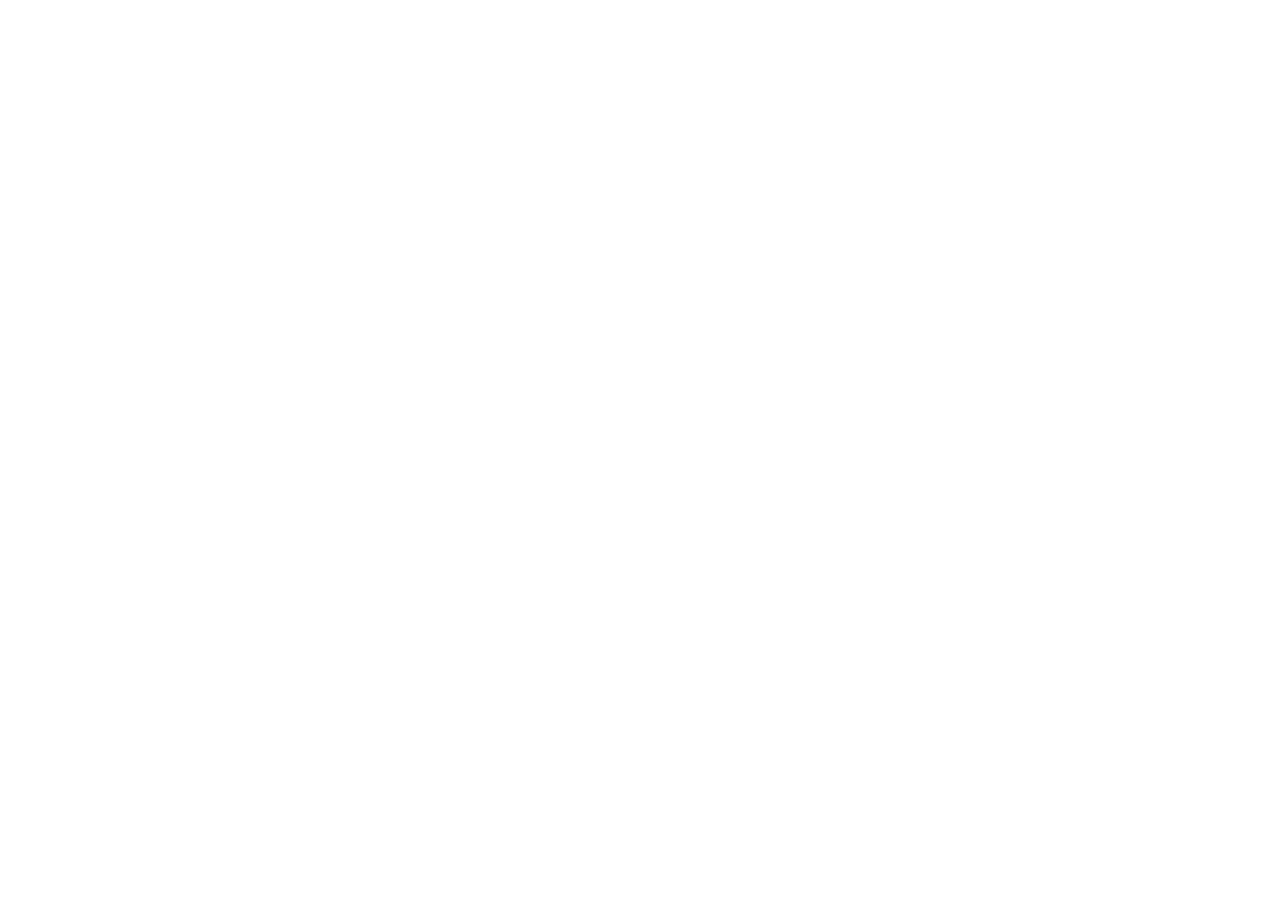
==== flexbox/index.html @ 09685cd9 "Init html" ====
<!DOCTYPE html>
<html lang="en">
<head>
    <meta charset="UTF-8">
    <meta name="viewport" content="width=device-width, initial-scale=1.0">
    <title>Flexing On Boxes</title>
    <link rel="stylesheet" href="style.css">
</head>
<body>
    
</body>
</html>
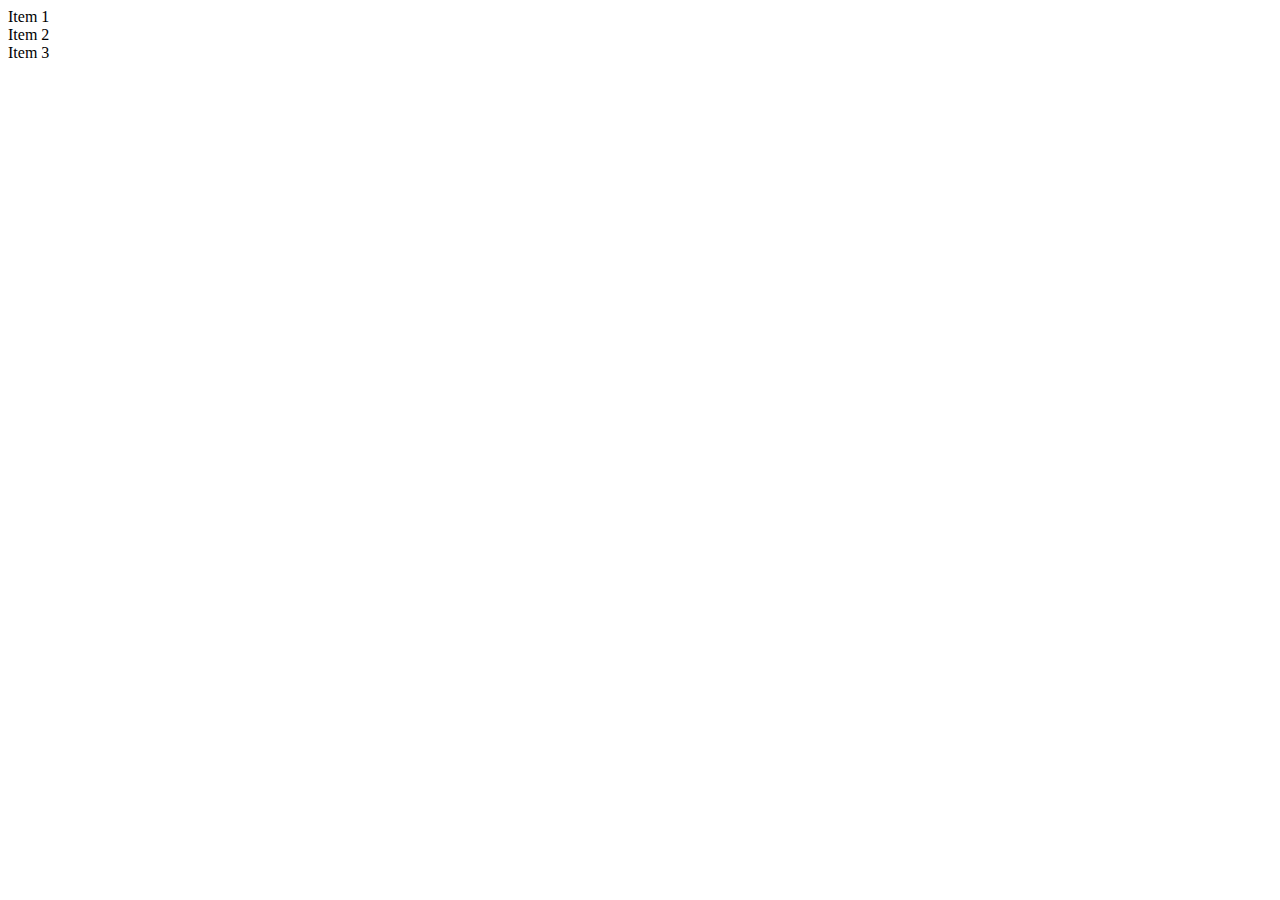
==== commit 91a3d247: "Add 3 base containers to html" ====
--- a/flexbox/index.html
+++ b/flexbox/index.html
@@ -7,6 +7,10 @@
     <link rel="stylesheet" href="style.css">
 </head>
 <body>
-    
+    <div class="container">
+        <div class="item item-1">Item 1</div>
+        <div class="item item-2">Item 2</div>
+        <div class="item item-3">Item 3</div>
+    </div>
 </body>
 </html>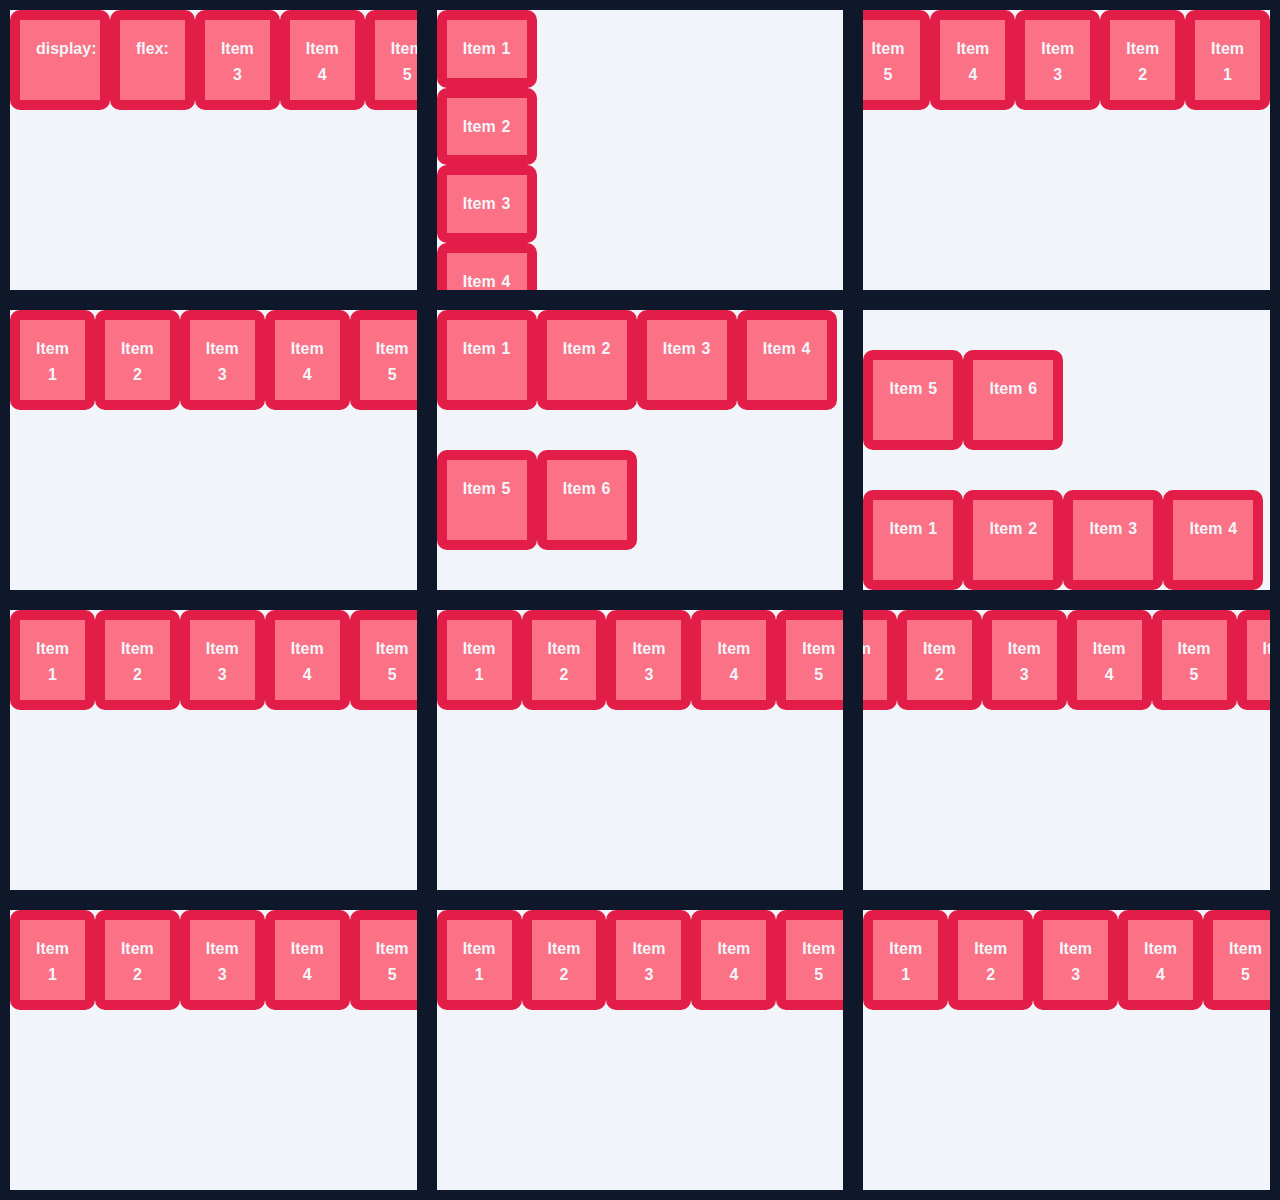
==== commit 090615ec: "Nowrap def removed" ====
--- a/flexbox/index.html
+++ b/flexbox/index.html
@@ -7,10 +7,102 @@
     <link rel="stylesheet" href="style.css">
 </head>
 <body>
+    <!-- Add Titles to boxes, mess with sizing -->
     <div class="container">
+        <div class="item item-1">display:</div>
+        <div class="item item-2">flex:</div>
+        <div class="item item-3">Item 3</div>
+        <div class="item item-4">Item 4</div>
+        <div class="item item-5">Item 5</div>
+        <div class="item item-6">Item 6</div>
+    </div>
+    <div class="row container">
         <div class="item item-1">Item 1</div>
         <div class="item item-2">Item 2</div>
         <div class="item item-3">Item 3</div>
+        <div class="item item-4">Item 4</div>
+        <div class="item item-5">Item 5</div>
+        <div class="item item-6">Item 6</div>
+    </div>
+    <div class="rowr container">
+        <div class="item item-1">Item 1</div>
+        <div class="item item-2">Item 2</div>
+        <div class="item item-3">Item 3</div>
+        <div class="item item-4">Item 4</div>
+        <div class="item item-5">Item 5</div>
+        <div class="item item-6">Item 6</div>
+    </div>
+    <div class="colr container">
+        <div class="item item-1">Item 1</div>
+        <div class="item item-2">Item 2</div>
+        <div class="item item-3">Item 3</div>
+        <div class="item item-4">Item 4</div>
+        <div class="item item-5">Item 5</div>
+        <div class="item item-6">Item 6</div>
+    </div>
+    <div class="wrap container">
+        <div class="item item-1">Item 1</div>
+        <div class="item item-2">Item 2</div>
+        <div class="item item-3">Item 3</div>
+        <div class="item item-4">Item 4</div>
+        <div class="item item-5">Item 5</div>
+        <div class="item item-6">Item 6</div>
+    </div>
+    <div class="wrapr container">
+        <div class="item item-1">Item 1</div>
+        <div class="item item-2">Item 2</div>
+        <div class="item item-3">Item 3</div>
+        <div class="item item-4">Item 4</div>
+        <div class="item item-5">Item 5</div>
+        <div class="item item-6">Item 6</div>
+    </div>
+    <div class="just container">
+        <div class="item item-1">Item 1</div>
+        <div class="item item-2">Item 2</div>
+        <div class="item item-3">Item 3</div>
+        <div class="item item-4">Item 4</div>
+        <div class="item item-5">Item 5</div>
+        <div class="item item-6">Item 6</div>
+    </div>
+    <div class="juste container">
+        <div class="item item-1">Item 1</div>
+        <div class="item item-2">Item 2</div>
+        <div class="item item-3">Item 3</div>
+        <div class="item item-4">Item 4</div>
+        <div class="item item-5">Item 5</div>
+        <div class="item item-6">Item 6</div>
+    </div>
+    <div class="justc container">
+        <div class="item item-1">Item 1</div>
+        <div class="item item-2">Item 2</div>
+        <div class="item item-3">Item 3</div>
+        <div class="item item-4">Item 4</div>
+        <div class="item item-5">Item 5</div>
+        <div class="item item-6">Item 6</div>
+    </div>
+    <div class="justb container">
+        <div class="item item-1">Item 1</div>
+        <div class="item item-2">Item 2</div>
+        <div class="item item-3">Item 3</div>
+        <div class="item item-4">Item 4</div>
+        <div class="item item-5">Item 5</div>
+        <div class="item item-6">Item 6</div>
+    </div>
+    <div class="justa container">
+        <div class="item item-1">Item 1</div>
+        <div class="item item-2">Item 2</div>
+        <div class="item item-3">Item 3</div>
+        <div class="item item-4">Item 4</div>
+        <div class="item item-5">Item 5</div>
+        <div class="item item-6">Item 6</div>
+    </div>
+    <div class="juste container">
+        <div class="item item-1">Item 1</div>
+        <div class="item item-2">Item 2</div>
+        <div class="item item-3">Item 3</div>
+        <div class="item item-4">Item 4</div>
+        <div class="item item-5">Item 5</div>
+        <div class="item item-6">Item 6</div>
     </div>
 </body>
 </html>--- a/flexbox/style.css
+++ b/flexbox/style.css
@@ -0,0 +1,100 @@
+/* BASE STYLES */
+:root {
+    --clr-dark: #0f172a;
+    --clr-light: #f1f5f9;
+    --clr-accent: #e11d48;
+}
+  
+*,
+*::before,
+*::after {
+    box-sizing: border-box;
+}
+
+body {
+    margin: 0;
+    padding: 0;
+    line-height: 1.6;
+    word-spacing: 1.4px;
+    font-family: "Roboto", sans-serif;
+    color: var(--clr-dark);
+    background-color: var(--clr-light);
+    display: flex;
+    justify-content: center;
+    align-items: center;
+    height: 100vh;
+    flex-wrap: wrap;
+}
+.container {
+    width: 400px;
+    height: 300px;
+    margin: 0 auto;
+    border: 10px solid var(--clr-dark);
+    flex-wrap: wrap;
+    overflow: auto;
+}
+  
+.item {
+    width: 100px;
+    height: 100px;
+    background-color: #fb7185;
+    padding: 1em;
+    font-weight: 700;
+    color: var(--clr-light);
+    text-align: center;
+    border: 10px solid var(--clr-accent);
+    border-radius: 10px;
+}
+  
+/* END OF BASE STYLES */
+.container {
+    display: flex;
+    flex: 1 1 auto;
+    flex-direction: row;/* def */
+    justify-content: flex-start;/* def */
+    flex-wrap: nowrap;/* def */
+}
+
+.row{
+    flex-direction: column;
+}
+
+.rowr {
+  flex-direction: row-reverse;
+}
+
+.colc{
+  flex-direction: column-reverse;
+}
+
+.wrap {
+  flex-wrap: wrap;
+}
+
+.wrapr{
+  flex-wrap: wrap-reverse;
+}
+
+.just {
+  justify-content: flex-start;
+}
+
+.juste {
+  justify-content: flex-end;
+}
+
+.justc {
+  justify-content: center;
+}
+
+.justb {
+  justify-content: space-between;
+}
+
+.justa {
+  justify-content: space-around;
+}
+
+.juste {
+  justify-content: space-evenly;
+}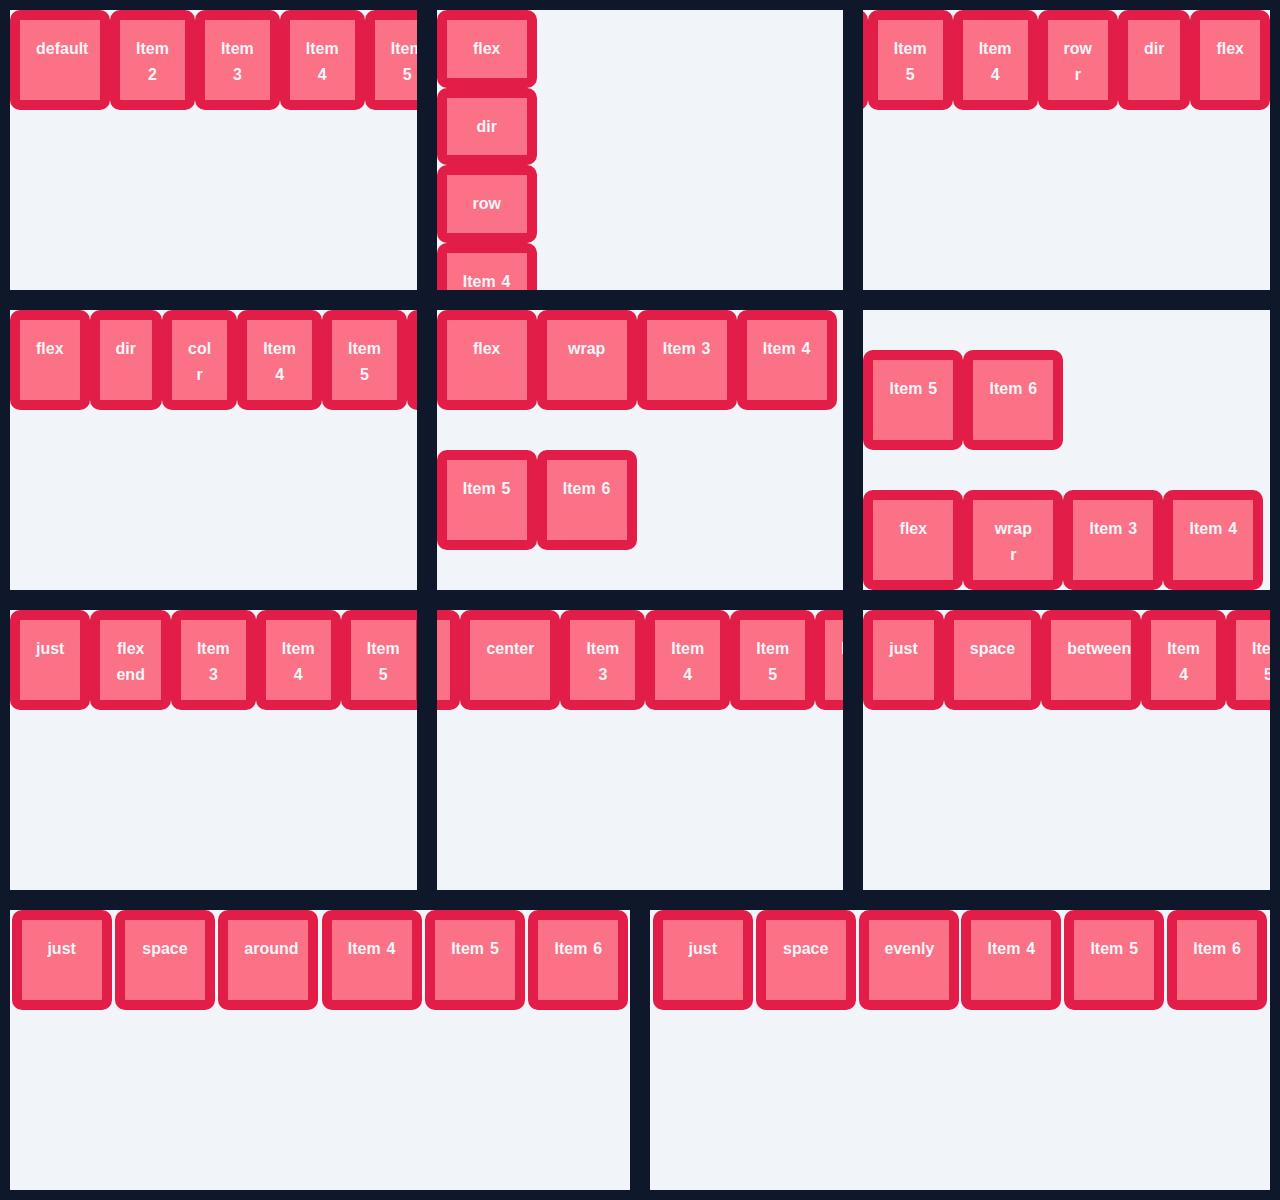
==== commit 904e2c6f: "Add more item names" ====
--- a/flexbox/index.html
+++ b/flexbox/index.html
@@ -9,97 +9,89 @@
 <body>
     <!-- Add Titles to boxes, mess with sizing -->
     <div class="container">
-        <div class="item item-1">display:</div>
-        <div class="item item-2">flex:</div>
+        <div class="item item-1">default</div>
+        <div class="item item-2">Item 2</div>
         <div class="item item-3">Item 3</div>
         <div class="item item-4">Item 4</div>
         <div class="item item-5">Item 5</div>
         <div class="item item-6">Item 6</div>
     </div>
     <div class="row container">
-        <div class="item item-1">Item 1</div>
-        <div class="item item-2">Item 2</div>
-        <div class="item item-3">Item 3</div>
+        <div class="item item-1">flex</div>
+        <div class="item item-2">dir</div>
+        <div class="item item-3">row</div>
         <div class="item item-4">Item 4</div>
         <div class="item item-5">Item 5</div>
         <div class="item item-6">Item 6</div>
     </div>
     <div class="rowr container">
-        <div class="item item-1">Item 1</div>
-        <div class="item item-2">Item 2</div>
-        <div class="item item-3">Item 3</div>
+        <div class="item item-1">flex</div>
+        <div class="item item-2">dir</div>
+        <div class="item item-3">row r</div>
         <div class="item item-4">Item 4</div>
         <div class="item item-5">Item 5</div>
         <div class="item item-6">Item 6</div>
     </div>
     <div class="colr container">
-        <div class="item item-1">Item 1</div>
-        <div class="item item-2">Item 2</div>
-        <div class="item item-3">Item 3</div>
+        <div class="item item-1">flex</div>
+        <div class="item item-2">dir</div>
+        <div class="item item-3">col r</div>
         <div class="item item-4">Item 4</div>
         <div class="item item-5">Item 5</div>
         <div class="item item-6">Item 6</div>
     </div>
     <div class="wrap container">
-        <div class="item item-1">Item 1</div>
-        <div class="item item-2">Item 2</div>
+        <div class="item item-1">flex</div>
+        <div class="item item-2">wrap</div>
         <div class="item item-3">Item 3</div>
         <div class="item item-4">Item 4</div>
         <div class="item item-5">Item 5</div>
         <div class="item item-6">Item 6</div>
     </div>
     <div class="wrapr container">
-        <div class="item item-1">Item 1</div>
-        <div class="item item-2">Item 2</div>
-        <div class="item item-3">Item 3</div>
-        <div class="item item-4">Item 4</div>
-        <div class="item item-5">Item 5</div>
-        <div class="item item-6">Item 6</div>
-    </div>
-    <div class="just container">
-        <div class="item item-1">Item 1</div>
-        <div class="item item-2">Item 2</div>
+        <div class="item item-1">flex</div>
+        <div class="item item-2">wrap r</div>
         <div class="item item-3">Item 3</div>
         <div class="item item-4">Item 4</div>
         <div class="item item-5">Item 5</div>
         <div class="item item-6">Item 6</div>
     </div>
     <div class="juste container">
-        <div class="item item-1">Item 1</div>
-        <div class="item item-2">Item 2</div>
+        <div class="item item-1">just</div>
+        <div class="item item-2">flex end</div>
         <div class="item item-3">Item 3</div>
         <div class="item item-4">Item 4</div>
         <div class="item item-5">Item 5</div>
         <div class="item item-6">Item 6</div>
     </div>
     <div class="justc container">
-        <div class="item item-1">Item 1</div>
-        <div class="item item-2">Item 2</div>
+        <div class="item item-1">just</div>
+        <div class="item item-2">center</div>
         <div class="item item-3">Item 3</div>
         <div class="item item-4">Item 4</div>
         <div class="item item-5">Item 5</div>
         <div class="item item-6">Item 6</div>
     </div>
     <div class="justb container">
-        <div class="item item-1">Item 1</div>
-        <div class="item item-2">Item 2</div>
-        <div class="item item-3">Item 3</div>
+        <div class="item item-1">just</div>
+        <div class="item item-2">space</div>
+        <div class="item item-3">between</div>
         <div class="item item-4">Item 4</div>
         <div class="item item-5">Item 5</div>
         <div class="item item-6">Item 6</div>
     </div>
     <div class="justa container">
-        <div class="item item-1">Item 1</div>
-        <div class="item item-2">Item 2</div>
-        <div class="item item-3">Item 3</div>
+        <div class="item item-1">just</div>
+        <div class="item item-2">space</div>
+        <div class="item item-3">around</div>
         <div class="item item-4">Item 4</div>
         <div class="item item-5">Item 5</div>
         <div class="item item-6">Item 6</div>
     </div>
     <div class="juste container">
-        <div class="item item-1">Item 1</div>
-        <div class="item item-2">Item 2</div>
-        <div class="item item-3">Item 3</div>
+        <div class="item item-1">just</div>
+        <div class="item item-2">space</div>
+        <div class="item item-3">evenly</div>
         <div class="item item-4">Item 4</div>
         <div class="item item-5">Item 5</div>
         <div class="item item-6">Item 6</div>
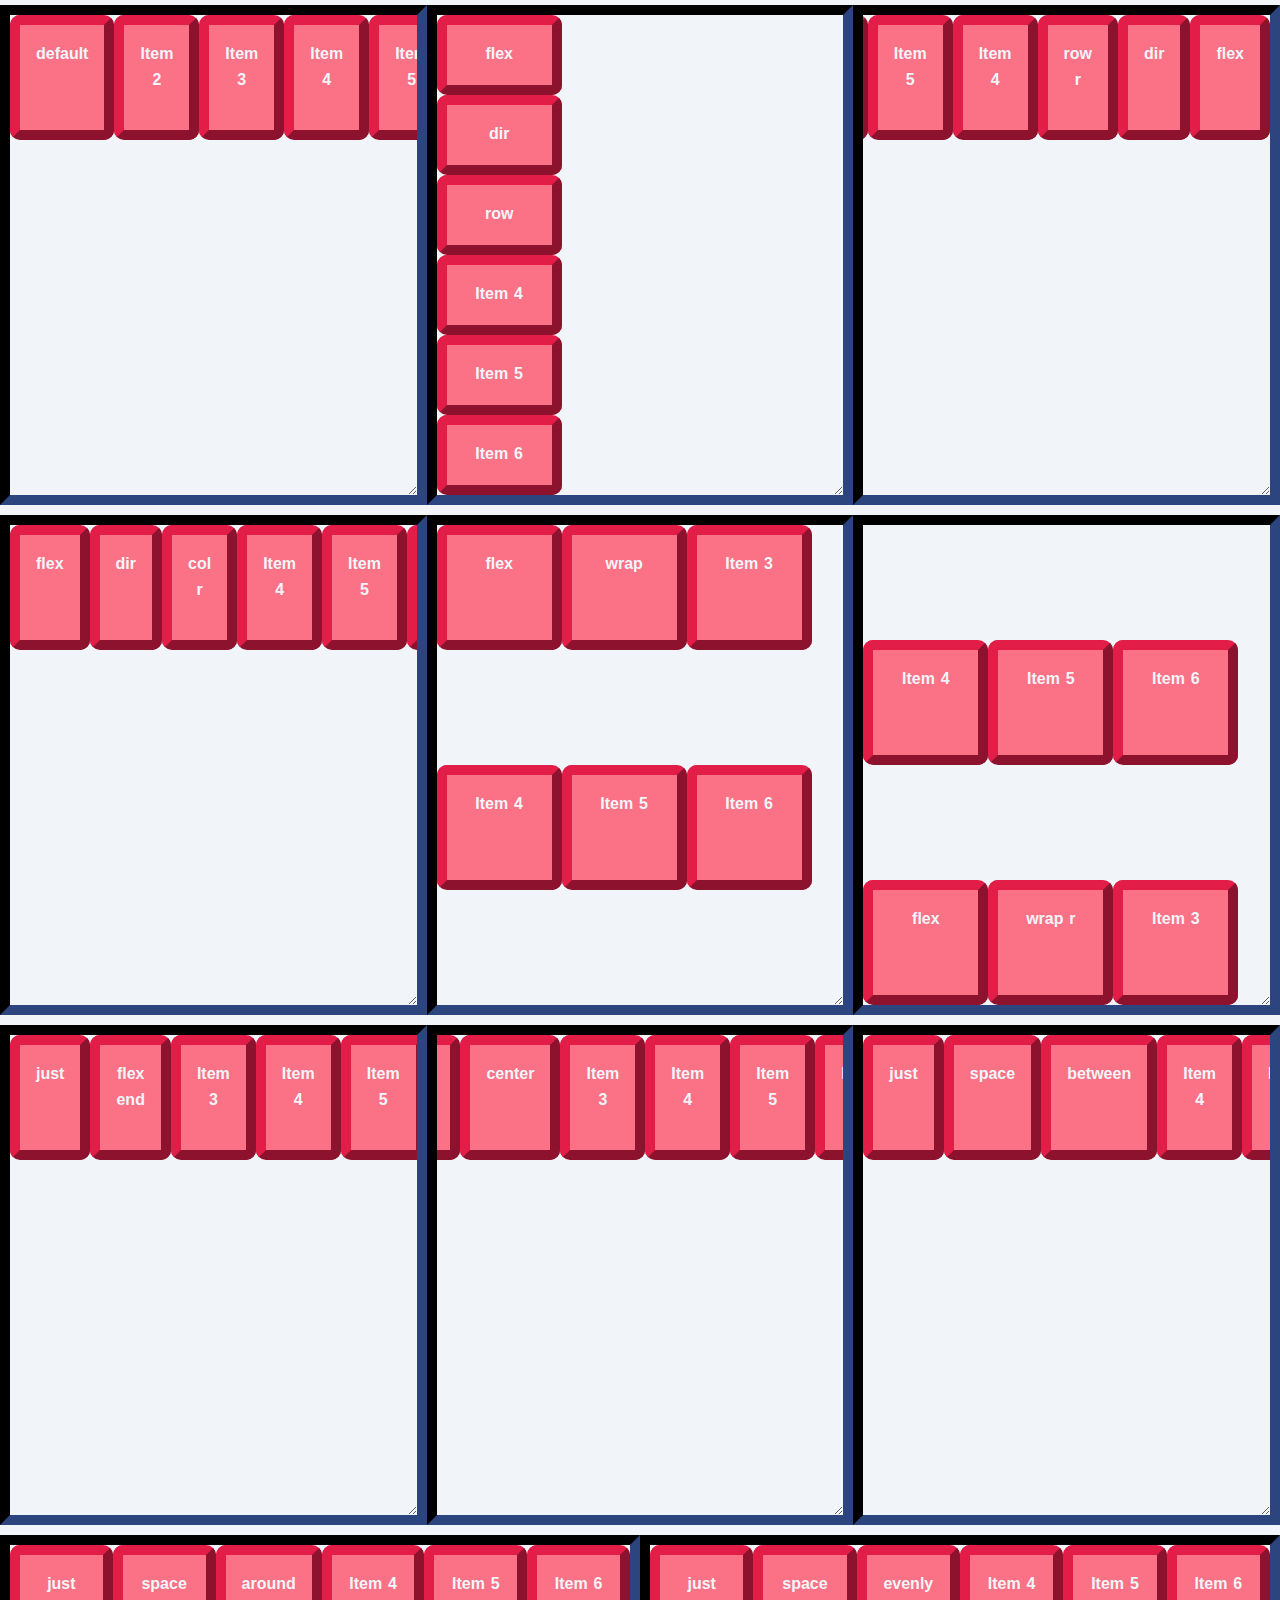
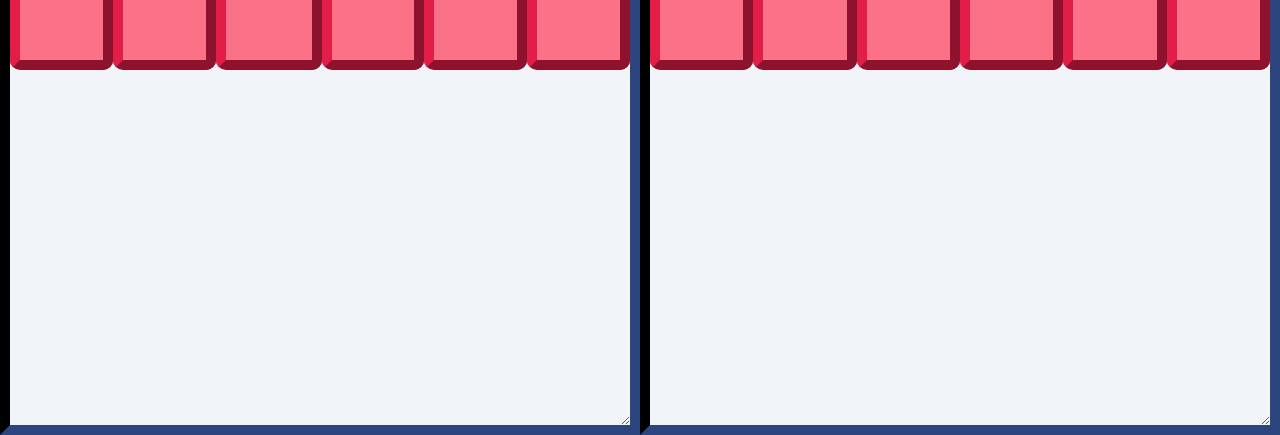
==== commit 45dc7197: "Mass format and syntax fix" ====
--- a/flexbox/index.html
+++ b/flexbox/index.html
@@ -1,100 +1,100 @@
 <!DOCTYPE html>
 <html lang="en">
-<head>
-    <meta charset="UTF-8">
-    <meta name="viewport" content="width=device-width, initial-scale=1.0">
+  <head>
+    <meta charset="UTF-8" />
+    <meta name="viewport" content="width=device-width, initial-scale=1.0" />
     <title>Flexing On Boxes</title>
-    <link rel="stylesheet" href="style.css">
-</head>
-<body>
-    <!-- Add Titles to boxes, mess with sizing -->
+    <link rel="stylesheet" href="style.css" />
+  </head>
+  <body>
     <div class="container">
-        <div class="item item-1">default</div>
-        <div class="item item-2">Item 2</div>
-        <div class="item item-3">Item 3</div>
-        <div class="item item-4">Item 4</div>
-        <div class="item item-5">Item 5</div>
-        <div class="item item-6">Item 6</div>
+      <div class="item item-1">default</div>
+      <div class="item item-2">Item 2</div>
+      <div class="item item-3">Item 3</div>
+      <div class="item item-4">Item 4</div>
+      <div class="item item-5">Item 5</div>
+      <div class="item item-6">Item 6</div>
     </div>
     <div class="row container">
-        <div class="item item-1">flex</div>
-        <div class="item item-2">dir</div>
-        <div class="item item-3">row</div>
-        <div class="item item-4">Item 4</div>
-        <div class="item item-5">Item 5</div>
-        <div class="item item-6">Item 6</div>
+      <div class="item item-1">flex</div>
+      <div class="item item-2">dir</div>
+      <div class="item item-3">row</div>
+      <div class="item item-4">Item 4</div>
+      <div class="item item-5">Item 5</div>
+      <div class="item item-6">Item 6</div>
     </div>
     <div class="rowr container">
-        <div class="item item-1">flex</div>
-        <div class="item item-2">dir</div>
-        <div class="item item-3">row r</div>
-        <div class="item item-4">Item 4</div>
-        <div class="item item-5">Item 5</div>
-        <div class="item item-6">Item 6</div>
+      <div class="item item-1">flex</div>
+      <div class="item item-2">dir</div>
+      <div class="item item-3">row r</div>
+      <div class="item item-4">Item 4</div>
+      <div class="item item-5">Item 5</div>
+      <div class="item item-6">Item 6</div>
     </div>
     <div class="colr container">
-        <div class="item item-1">flex</div>
-        <div class="item item-2">dir</div>
-        <div class="item item-3">col r</div>
-        <div class="item item-4">Item 4</div>
-        <div class="item item-5">Item 5</div>
-        <div class="item item-6">Item 6</div>
+      <div class="item item-1">flex</div>
+      <div class="item item-2">dir</div>
+      <div class="item item-3">col r</div>
+      <div class="item item-4">Item 4</div>
+      <div class="item item-5">Item 5</div>
+      <div class="item item-6">Item 6</div>
     </div>
     <div class="wrap container">
-        <div class="item item-1">flex</div>
-        <div class="item item-2">wrap</div>
-        <div class="item item-3">Item 3</div>
-        <div class="item item-4">Item 4</div>
-        <div class="item item-5">Item 5</div>
-        <div class="item item-6">Item 6</div>
+      <div class="item item-1">flex</div>
+      <div class="item item-2">wrap</div>
+      <div class="item item-3">Item 3</div>
+      <div class="item item-4">Item 4</div>
+      <div class="item item-5">Item 5</div>
+      <div class="item item-6">Item 6</div>
     </div>
     <div class="wrapr container">
-        <div class="item item-1">flex</div>
-        <div class="item item-2">wrap r</div>
-        <div class="item item-3">Item 3</div>
-        <div class="item item-4">Item 4</div>
-        <div class="item item-5">Item 5</div>
-        <div class="item item-6">Item 6</div>
+      <div class="item item-1">flex</div>
+      <div class="item item-2">wrap r</div>
+      <div class="item item-3">Item 3</div>
+      <div class="item item-4">Item 4</div>
+      <div class="item item-5">Item 5</div>
+      <div class="item item-6">Item 6</div>
     </div>
     <div class="juste container">
-        <div class="item item-1">just</div>
-        <div class="item item-2">flex end</div>
-        <div class="item item-3">Item 3</div>
-        <div class="item item-4">Item 4</div>
-        <div class="item item-5">Item 5</div>
-        <div class="item item-6">Item 6</div>
+      <div class="item item-1">just</div>
+      <div class="item item-2">flex end</div>
+      <div class="item item-3">Item 3</div>
+      <div class="item item-4">Item 4</div>
+      <div class="item item-5">Item 5</div>
+      <div class="item item-6">Item 6</div>
     </div>
     <div class="justc container">
-        <div class="item item-1">just</div>
-        <div class="item item-2">center</div>
-        <div class="item item-3">Item 3</div>
-        <div class="item item-4">Item 4</div>
-        <div class="item item-5">Item 5</div>
-        <div class="item item-6">Item 6</div>
+      <div class="item item-1">just</div>
+      <div class="item item-2">center</div>
+      <div class="item item-3">Item 3</div>
+      <div class="item item-4">Item 4</div>
+      <div class="item item-5">Item 5</div>
+      <div class="item item-6">Item 6</div>
     </div>
     <div class="justb container">
-        <div class="item item-1">just</div>
-        <div class="item item-2">space</div>
-        <div class="item item-3">between</div>
-        <div class="item item-4">Item 4</div>
-        <div class="item item-5">Item 5</div>
-        <div class="item item-6">Item 6</div>
+      <div class="item item-1">just</div>
+      <div class="item item-2">space</div>
+      <div class="item item-3">between</div>
+      <div class="item item-4">Item 4</div>
+      <div class="item item-5">Item 5</div>
+      <div class="item item-6">Item 6</div>
     </div>
     <div class="justa container">
-        <div class="item item-1">just</div>
-        <div class="item item-2">space</div>
-        <div class="item item-3">around</div>
-        <div class="item item-4">Item 4</div>
-        <div class="item item-5">Item 5</div>
-        <div class="item item-6">Item 6</div>
+      <div class="item item-1">just</div>
+      <div class="item item-2">space</div>
+      <div class="item item-3">around</div>
+      <div class="item item-4">Item 4</div>
+      <div class="item item-5">Item 5</div>
+      <div class="item item-6">Item 6</div>
     </div>
     <div class="juste container">
-        <div class="item item-1">just</div>
-        <div class="item item-2">space</div>
-        <div class="item item-3">evenly</div>
-        <div class="item item-4">Item 4</div>
-        <div class="item item-5">Item 5</div>
-        <div class="item item-6">Item 6</div>
+      <div class="item item-1">just</div>
+      <div class="item item-2">space</div>
+      <div class="item item-3">evenly</div>
+      <div class="item item-4">Item 4</div>
+      <div class="item item-5">Item 5</div>
+      <div class="item item-6">Item 6</div>
     </div>
-</body>
-</html>+    <!-- Add adlign-items: -->
+  </body>
+</html>
--- a/flexbox/style.css
+++ b/flexbox/style.css
@@ -1,69 +1,70 @@
 /* BASE STYLES */
 :root {
-    --clr-dark: #0f172a;
-    --clr-light: #f1f5f9;
-    --clr-accent: #e11d48;
+  --clr-dark: #0f172a;
+  --clr-light: #f1f5f9;
+  --clr-accent: #e11d48;
 }
-  
+
 *,
 *::before,
 *::after {
-    box-sizing: border-box;
+  box-sizing: border-box;
 }
 
 body {
-    margin: 0;
-    padding: 0;
-    line-height: 1.6;
-    word-spacing: 1.4px;
-    font-family: "Roboto", sans-serif;
-    color: var(--clr-dark);
-    background-color: var(--clr-light);
-    display: flex;
-    justify-content: center;
-    align-items: center;
-    height: 100vh;
-    flex-wrap: wrap;
+  margin: 0;
+  padding: 0;
+  line-height: 1.6;
+  word-spacing: 1.4px;
+  font-family: "Roboto", sans-serif;
+  color: var(--clr-dark);
+  background-color: var(--clr-light);
+  display: flex;
+  justify-content: center;
+  align-items: center;
+  height: 100vh;
+  flex-wrap: wrap;
 }
 .container {
-    width: 400px;
-    height: 300px;
-    margin: 0 auto;
-    border: 10px solid var(--clr-dark);
-    flex-wrap: wrap;
-    overflow: auto;
+  width: 400px;
+  height: 500px;
+  margin: 5px auto;
+  border: 10px inset var(--clr-dark);
+  flex-wrap: wrap;
+  overflow: auto;
+  resize: both;
 }
-  
+
 .item {
-    width: 100px;
-    height: 100px;
-    background-color: #fb7185;
-    padding: 1em;
-    font-weight: 700;
-    color: var(--clr-light);
-    text-align: center;
-    border: 10px solid var(--clr-accent);
-    border-radius: 10px;
+  width: 125px;
+  height: 125px;
+  background-color: #fb7185;
+  padding: 1em;
+  font-weight: 700;
+  color: var(--clr-light);
+  text-align: center;
+  border: 10px outset var(--clr-accent);
+  border-radius: 10px;
 }
-  
+
 /* END OF BASE STYLES */
 .container {
-    display: flex;
-    flex: 1 1 auto;
-    flex-direction: row;/* def */
-    justify-content: flex-start;/* def */
-    flex-wrap: nowrap;/* def */
+  display: flex;
+  flex: 1 1 auto;
+  flex-direction: row; /* def */
+  flex-wrap: nowrap; /* def */
+  justify-content: flex-start; /* def */
 }
 
-.row{
-    flex-direction: column;
+.row {
+  flex-direction: column;
 }
 
 .rowr {
   flex-direction: row-reverse;
 }
 
-.colc{
+.colc {
   flex-direction: column-reverse;
 }
 
@@ -71,12 +72,8 @@
   flex-wrap: wrap;
 }
 
-.wrapr{
+.wrapr {
   flex-wrap: wrap-reverse;
-}
-
-.just {
-  justify-content: flex-start;
 }
 
 .juste {
@@ -97,4 +94,4 @@
 
 .juste {
   justify-content: space-evenly;
-}+}
